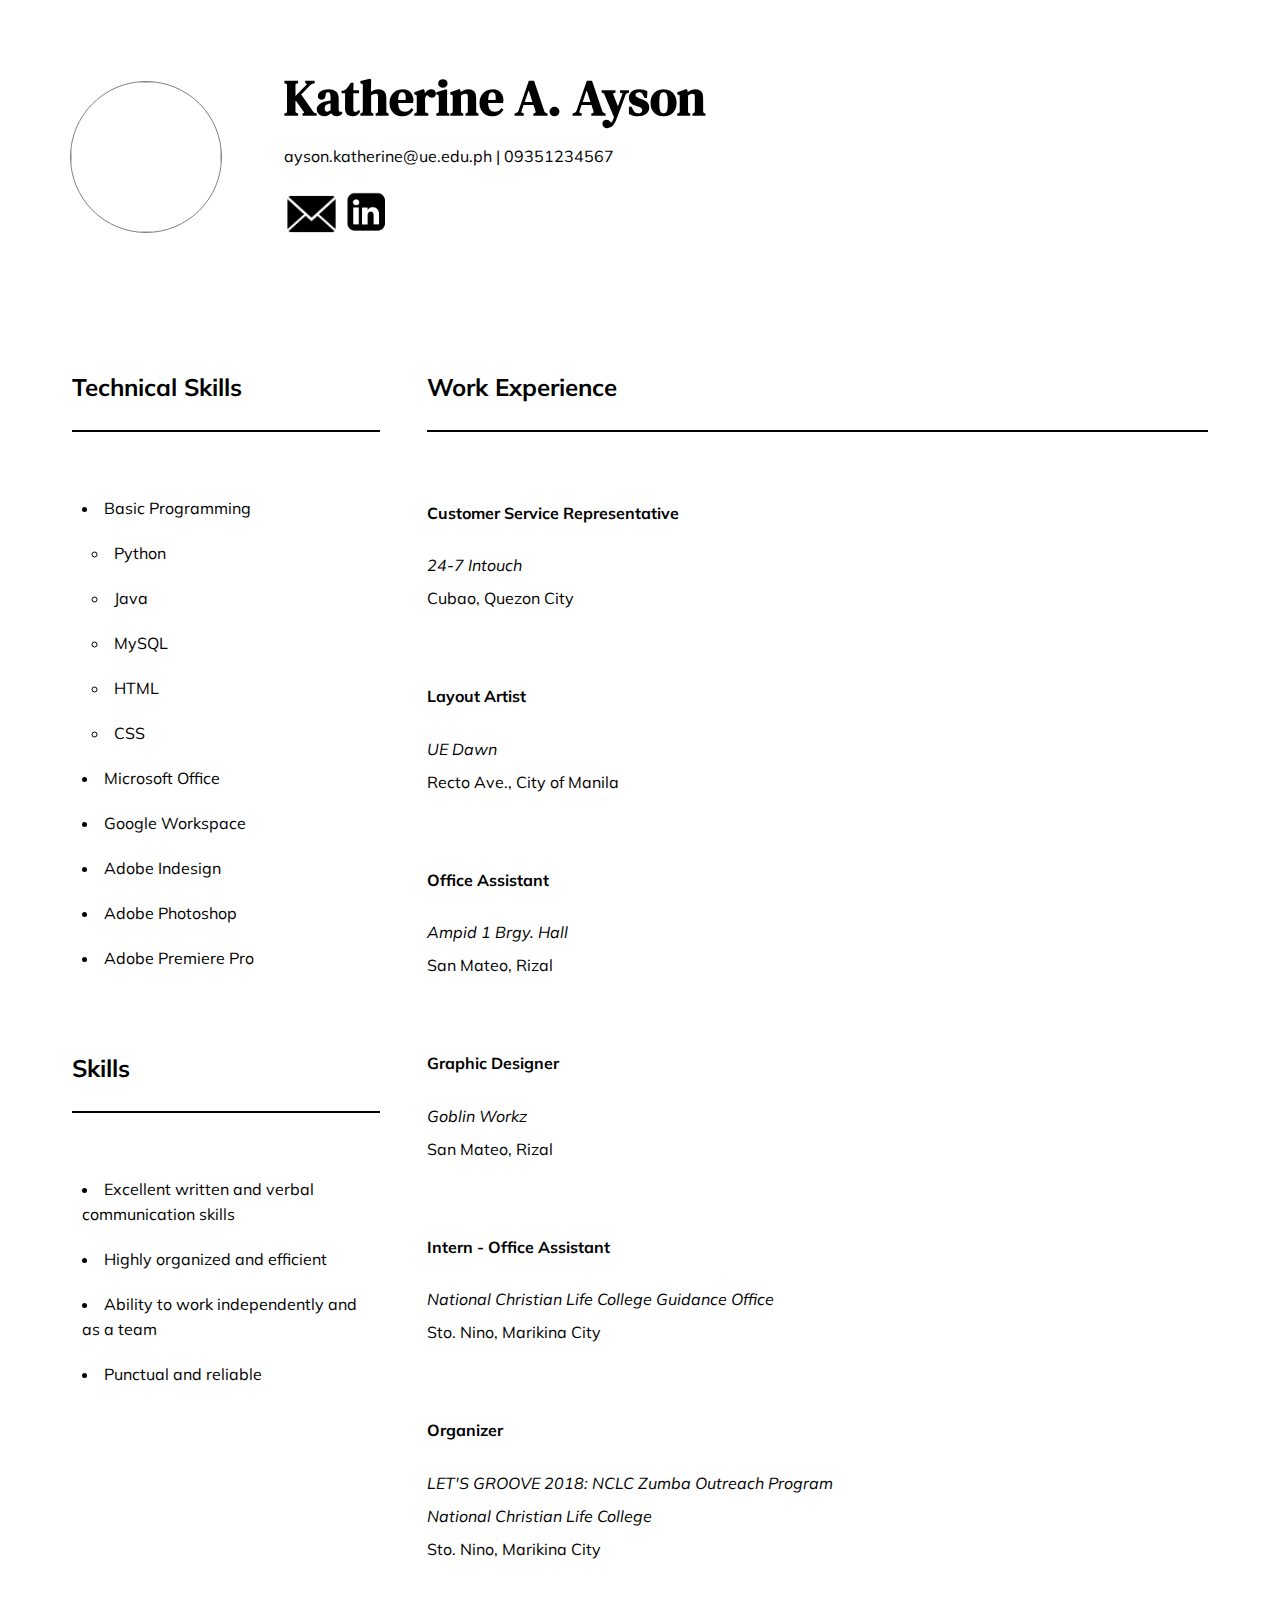
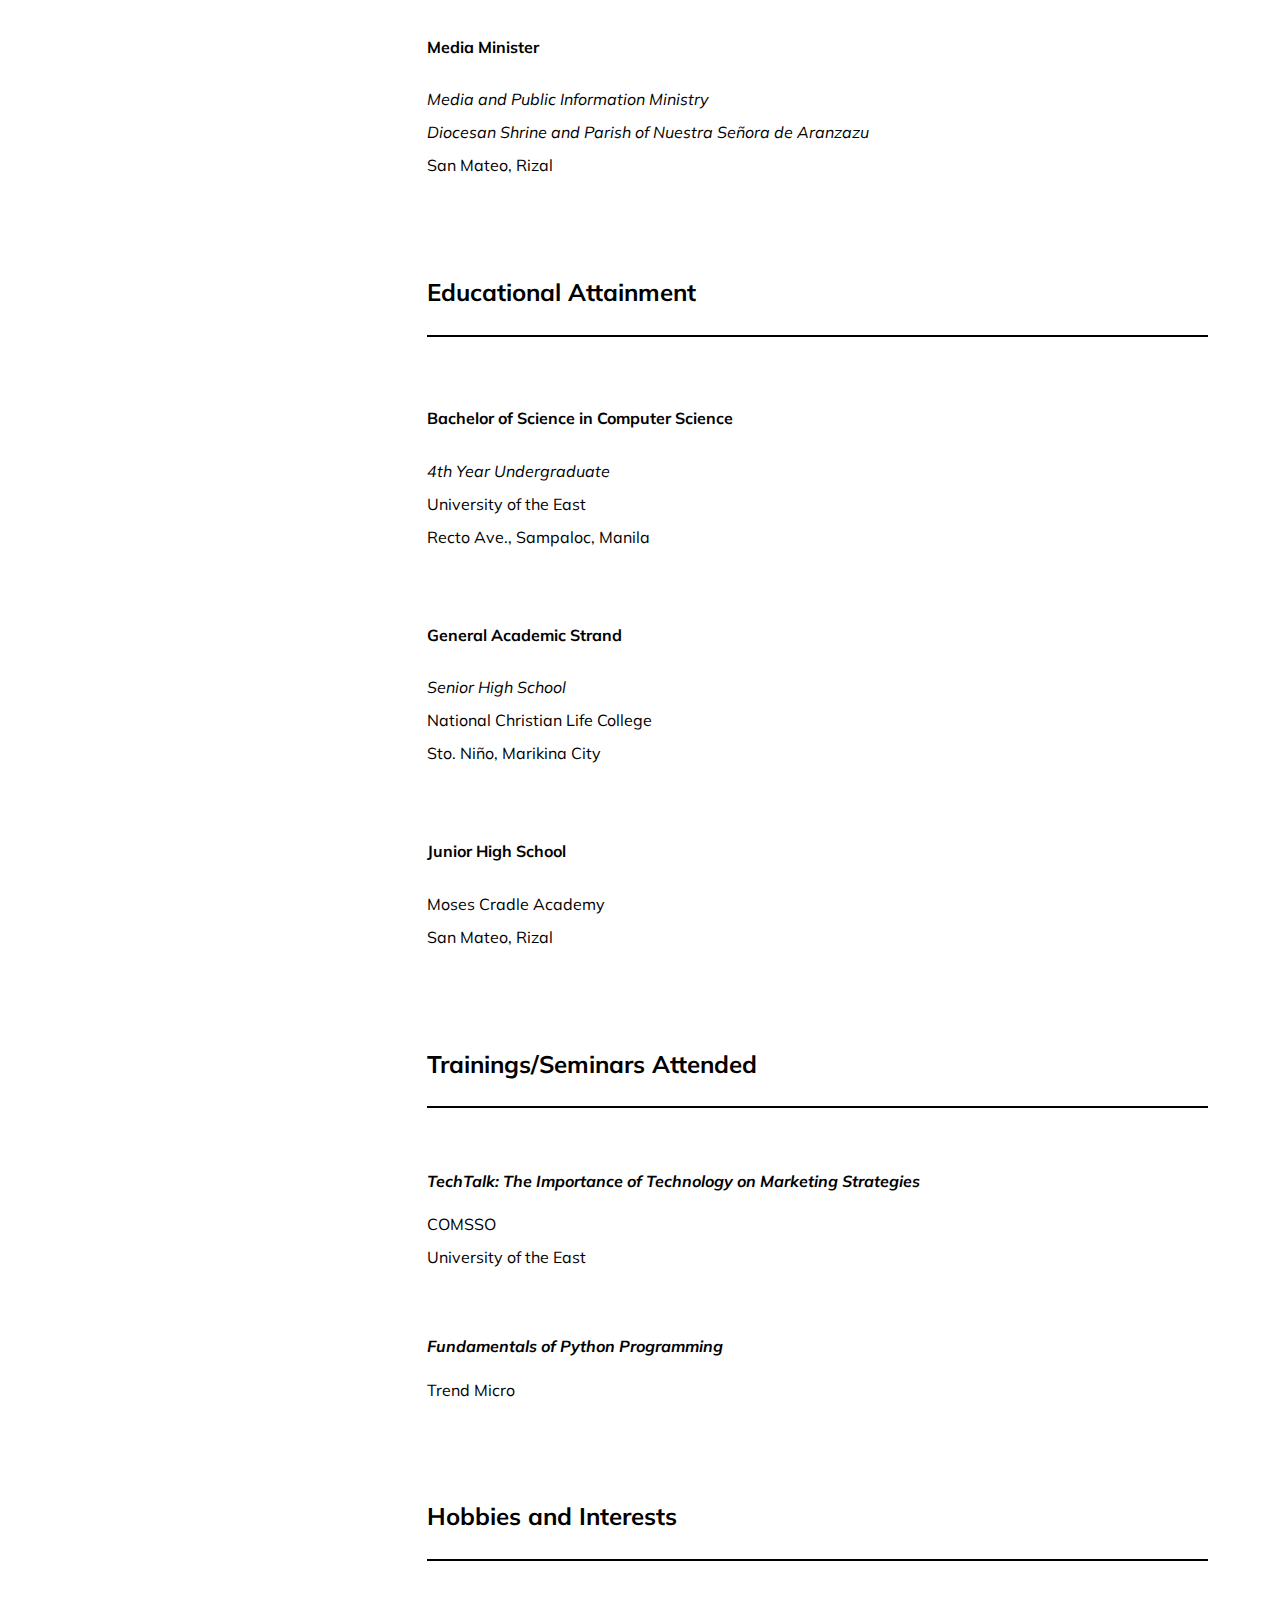
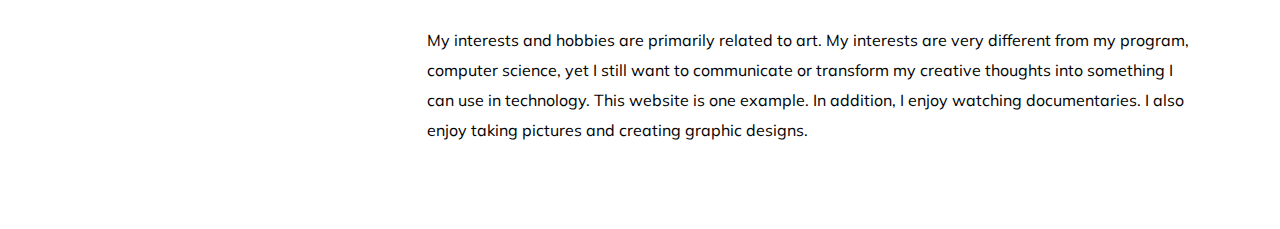
==== index.html @ fe6c997a "Update and rename CV.html to index.html" ====
<!DOCTYPE>
<html lang="en">
<head>
	<title>Resume</title>
	<meta charset="UTF-8">
	<link rel="stylesheet"  type="text/css" href="CV.css">
	<style>
		@import url('https://fonts.googleapis.com/css2?family=DM+Serif+Text:ital@0;1&family=Mulish:wght@200;300;400;500;600;700;800;900;1000&display=swap');
	</style>
</head>
<body>

	<table>
		<tr>
			<td><img src="images/avatar.jpeg" class="avatar"></td>
			<td>
			<h1><br><br>Katherine A. Ayson</h1>
			<p class ="contact_info">ayson.katherine@ue.edu.ph | 	09351234567</p>
			<a style="text-decoration: none;" href="mailto:ayson.katherine@ue.edu.ph" class="message"><img src="email.png" alt="LinkedIn" class="socmed" id="emaillogo"></a>
			<a style="text-decoration: none;" href="https://www.linkedin.com/in/katherineayson/"><img src="linkedin.png" alt="LinkedIn" class="socmed" id="linkedinlogo"></a></p>
			</td>
		</tr>
	</table>
	<div id="container">  
		<div class="div1">
			<h2>Technical Skills</h2>
			<hr>
			<br>
			<ul>
				<li class="a">Basic Programming</li>
				<ul>
					<li>Python</li>
					<li>Java</li>
					<li>MySQL</li>
					<li>HTML</li>
					<li>CSS</li>
				</ul>
				<li class="a">Microsoft Office</li>
				<li class="a">Google Workspace</li>
				<li class="a">Adobe Indesign</li>
				<li class="a">Adobe Photoshop</li>
				<li class="a">Adobe Premiere Pro</li>
			</ul>
			<br>
			<h2>Skills</h2>
			<hr>
			<br>
			<ul>
				<li>Excellent written and verbal communication skills</li>
				<li>Highly organized and efficient</li>
				<li> Ability to work independently and as a team</li>
				<li>Punctual and reliable</li>
			</ul><br>
	  

			<br>
			
		</div>
			
		<div class="div2"> 
			<h2>Work Experience</h2>
			<hr>
			<br>
			
			<h4>Customer Service Representative</h4> 
			<p class ="company">24-7 Intouch</p>
			<p class ="place">Cubao, Quezon City</p><br>
		 
			<h4>Layout Artist</h4> 
			<p class ="company">UE Dawn</p>
			<p class ="place">Recto Ave., City of Manila</p><br>	 
			
			<h4>Office Assistant</h4>
			<p class ="company">Ampid 1 Brgy. Hall</p>
			<p class ="place">San Mateo, Rizal</p><br>
		 
			<h4>Graphic Designer</h4>
			<p class ="company">Goblin Workz</p>
			<p class ="place">San Mateo, Rizal</p><br>
			 
			<h4>Intern - Office Assistant</h4>
			<p class ="company">National Christian Life College Guidance Office</p>
			<p class ="place">Sto. Nino, Marikina City</p><br>
			 
			<h4>Organizer</h4>
			<p class ="company">LET'S GROOVE 2018: NCLC Zumba Outreach Program</p>
			<p class ="company">National Christian Life College</p>
			<p class ="place">Sto. Nino, Marikina City</p><br>
			 
			<h4>Media Minister</h4>
			<p class ="company">Media and Public Information Ministry</p>
			<p class ="company">Diocesan Shrine and Parish of Nuestra Señora de Aranzazu</p>
			<p class ="place">San Mateo, Rizal</p>
			
			<br>
			<br>
			<h2>Educational Attainment</h2>
			<hr>
			<br>
			<h4>Bachelor of Science in Computer Science</h4>
			<p class="grade_level">4th Year Undergraduate</p>
			<p class="school">University of the East</p>
			<p class="place">Recto Ave., Sampaloc, Manila</p><br>
			
			<h4>General Academic Strand</h4>
			<p class="grade_level">Senior High School</p>
			<p class="school">National Christian Life College</p>
			<p class ="place">Sto. Niño, Marikina City</p><br>
			
			<h4>Junior High School</h4>
			<p class="school">Moses Cradle Academy</p>
			<p class ="place">San Mateo, Rizal</p><br>
		
			<br>
			<h2>Trainings/Seminars Attended</h2>
			<hr>
			<br>
			<h4 class="seminars">TechTalk: The Importance of Technology on Marketing Strategies</h4>
			<p class ="org">COMSSO</p>
			<p class ="place"> University of the East </p><br>
			
			<h4 class="seminars">Fundamentals of Python Programming</h4>
			<p class ="org">Trend Micro</p><br>

	  
		
		<br>
			<h2>Hobbies and Interests</h2>
			<hr>
			<br>
			<p style="line-height:30px">My interests and hobbies are primarily related to art. My interests are very different from my program, computer science, yet I still want to communicate or transform my creative thoughts into something I can use in technology. This website is one example.  In addition, I enjoy watching documentaries. I also enjoy taking pictures and creating graphic designs.
			
			</p>
			
		</div>
	</div>
</body>
</html>
---- CV.css ----
body {
  background-color: #ffffff;
  padding: 20px 40px 20px 40px;
  line-height: 30px;
}

.avatar {
  vertical-align: middle;
  width: 150px;
  height: 150px;
  border-radius: 50%;
  border:1px solid gray;
}

.header{
  text-align: center;
}

#container{
  position: relative;
  display: flex;
}

.div1{
  flex: 15%;
  display: block;
  position: relative;
  margin: 5% 2% 0 2%;
  width: 100%;
  height: 100%;
}

.div2{
  flex: 55%;
  display: block;
  position: relative;
  margin: 5% 2% 0 2%;
  width: 40%;
  height: 100%;
  margin-bottom: 30px;
}


/*headings*/
h1{
  font-family: 'DM Serif Text', serif;   
  font-size: 50px;
  line-height: 25px;
  padding-bottom: 0px;
}


h2, h4 {
  font-family: Mulish, Sans-serif; 
  line-height: 25px;
  padding: 10px 10px 10px 0px; 
}



h4.seminars {
  font-family: Mulish, Sans-serif; 
  font-style: italic;
  padding: 1px 1px 1px 0px;
  line-height: 25px;	
}


p {
  font-family: Mulish, Sans-serif; 
  line-height: 25px;
  padding: 10px 10px 10px 0px;	
	
}


p.contact_info {
  font-family: Mulish, Sans-serif; 
  padding: 0px;
  
}

td {
  padding: 5px 40px 5px 20px;
  vertical-align: middle;
  text-align: left;
  font-family: Muli, Sans-serif; 
}

#emaillogo{
  vertical-align: middle;
  width: 55px;
  height: 58px;
  background-color: no;
  padding-left: -3px;
}

#linkedinlogo {
  vertical-align: middle;
  width: 47px;
  height: 47px;
  background-color: no;
  padding-left: -3px;
}

p.company, p.grade_level {
  font-family: Mulish, Sans-serif; 
  font-style: italic;
  line-height: 15px;
  padding: 1px 1px 1px 0px;
}

p.place, p.school, p.org {
  font-family: Mulish, Sans-serif; 
  line-height: 15px;
  padding: 1px 1px 1px 0px;

}


hr {
  border: 1px solid black;
}

ul{
  font-family: Mulish, Sans-serif; 
  line-height: 25px;
  padding: 0px 0px 0px 10px;
}

li{
  font-family: Mulish, Sans-serif; 
  list-style-position: inside;
  padding: 10px 10px 10px 0px;
}

.message {
  font-family: Mulish, Sans-serif;
  color: black;
  font-size: 14px;
  background: linear-gradient(0deg, gainsboro, gainsboro) no-repeat right bottom / 0 var(--bg-h);
  transition: background-size 350ms;
  --bg-h: 100%;
  text-decoration:none;
}

.back {
  font-family: Mulish, Sans-serif;
  color: black;
  font-size: 14px;
  background: linear-gradient(0deg, gray, gray) no-repeat right bottom / 0 var(--bg-h);
  transition: background-size 350ms;
  --bg-h: 100%;
  text-decoration:none;
  padding-bottom: 2px;
  --bg-h: 2px;
  color: inherit;
  line-height: 2.5;
}


a.back:where(:hover, :focus-visible) {
  background-size: 100% var(--bg-h);
  background-position-x: left;
}


a.message:where(:hover, :focus-visible) {
  background-size: 100% var(--bg-h);
  background-position-x: left;
}
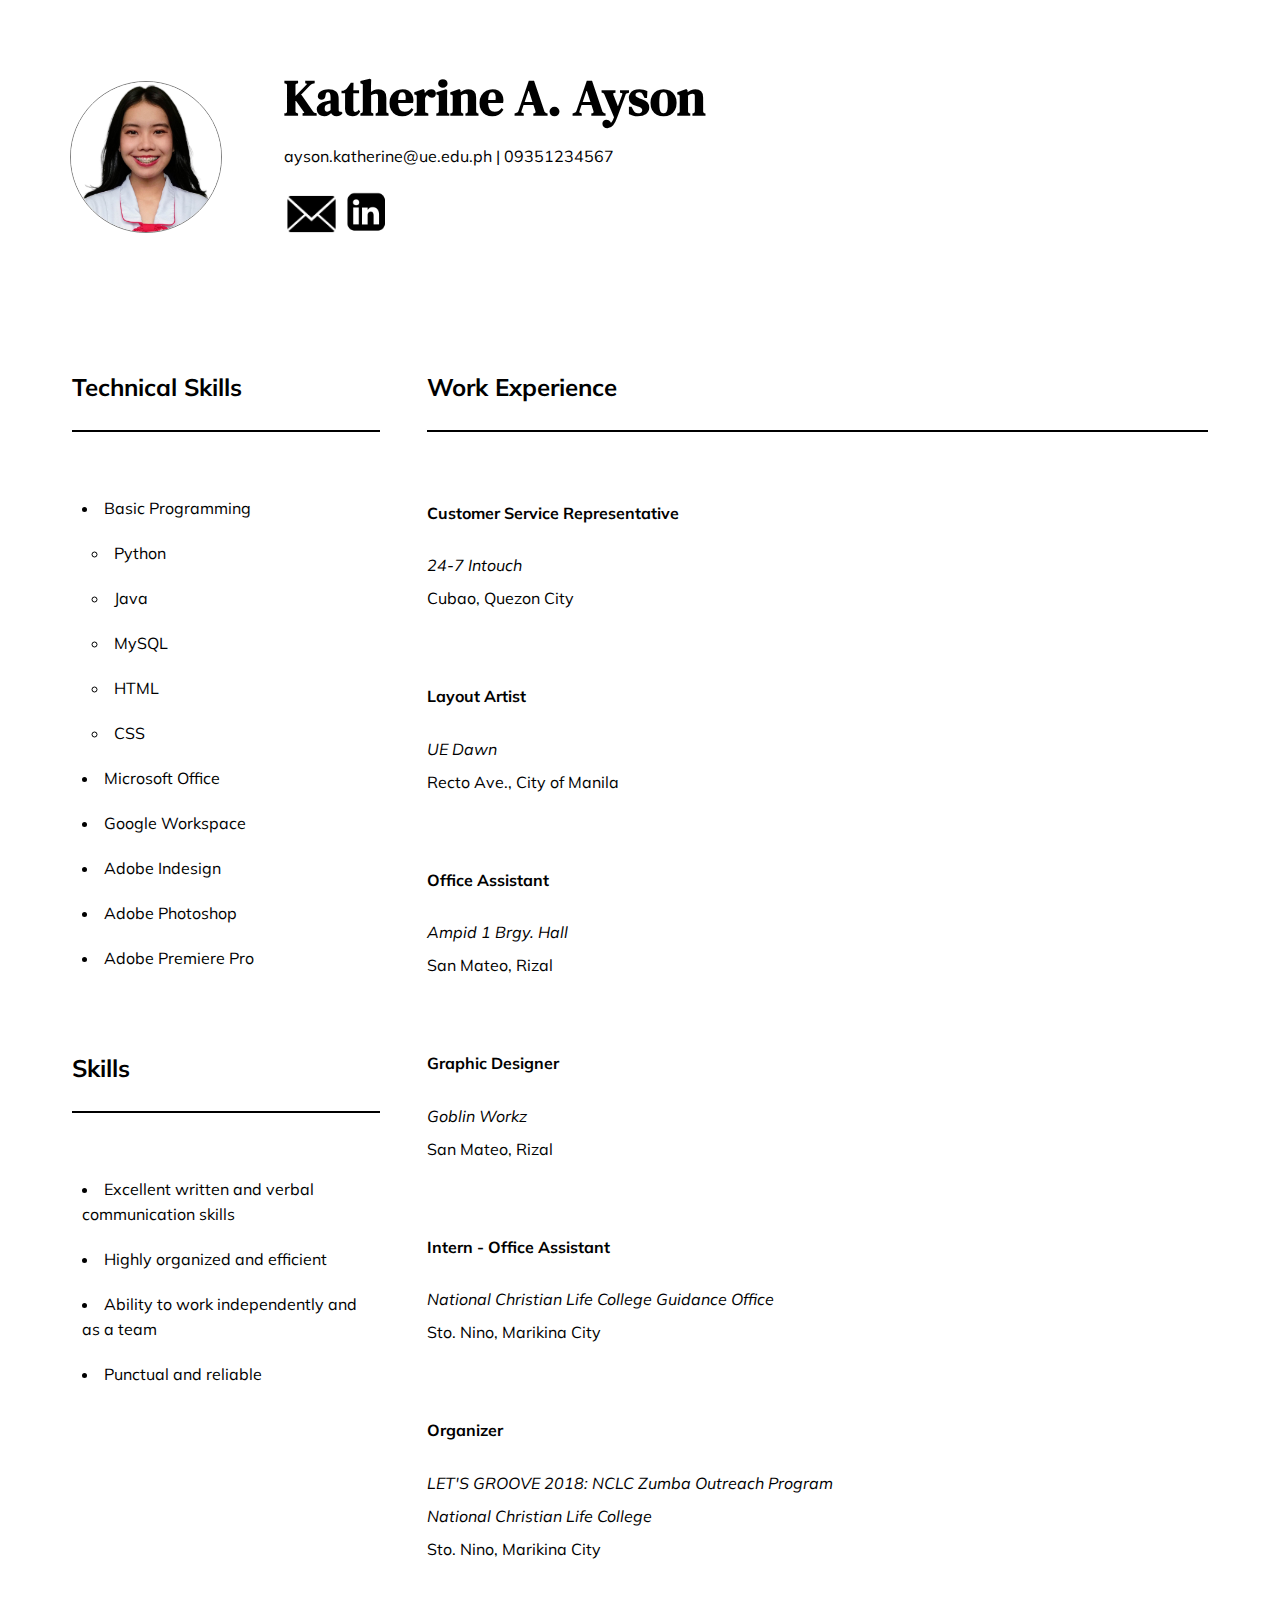
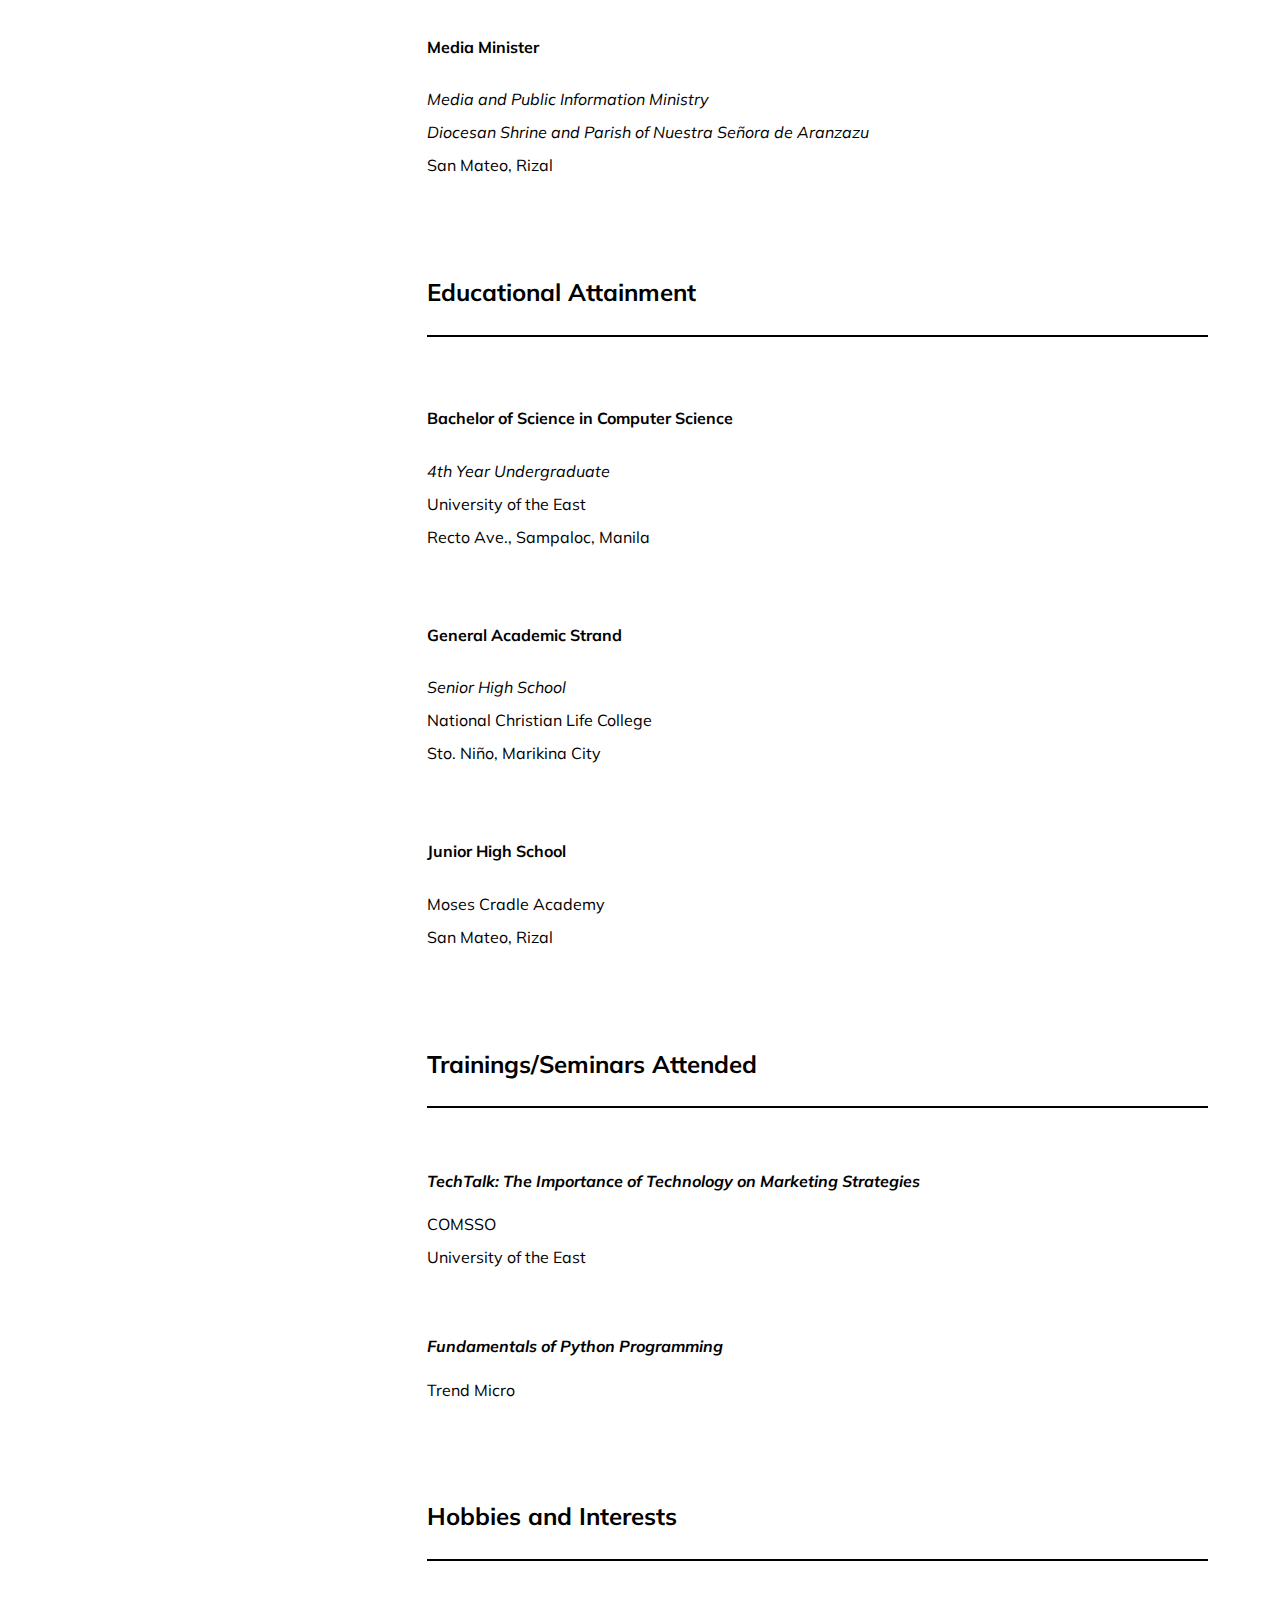
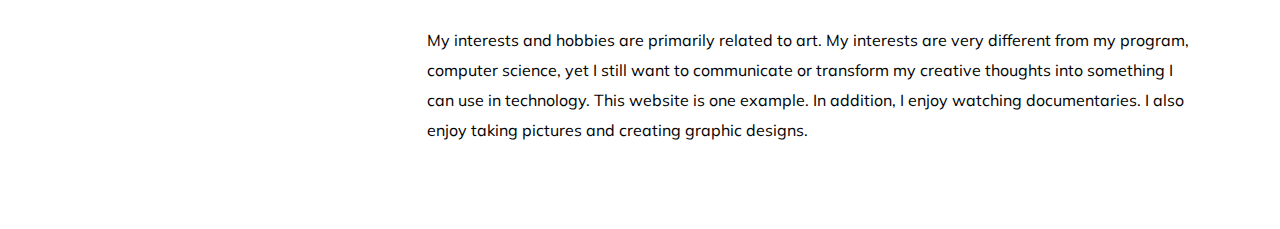
==== commit 999aff25: "Update index.html" ====
--- a/index.html
+++ b/index.html
@@ -12,7 +12,7 @@
 
 	<table>
 		<tr>
-			<td><img src="images/avatar.jpeg" class="avatar"></td>
+			<td><img src="kat.png" class="avatar"></td>
 			<td>
 			<h1><br><br>Katherine A. Ayson</h1>
 			<p class ="contact_info">ayson.katherine@ue.edu.ph | 	09351234567</p>
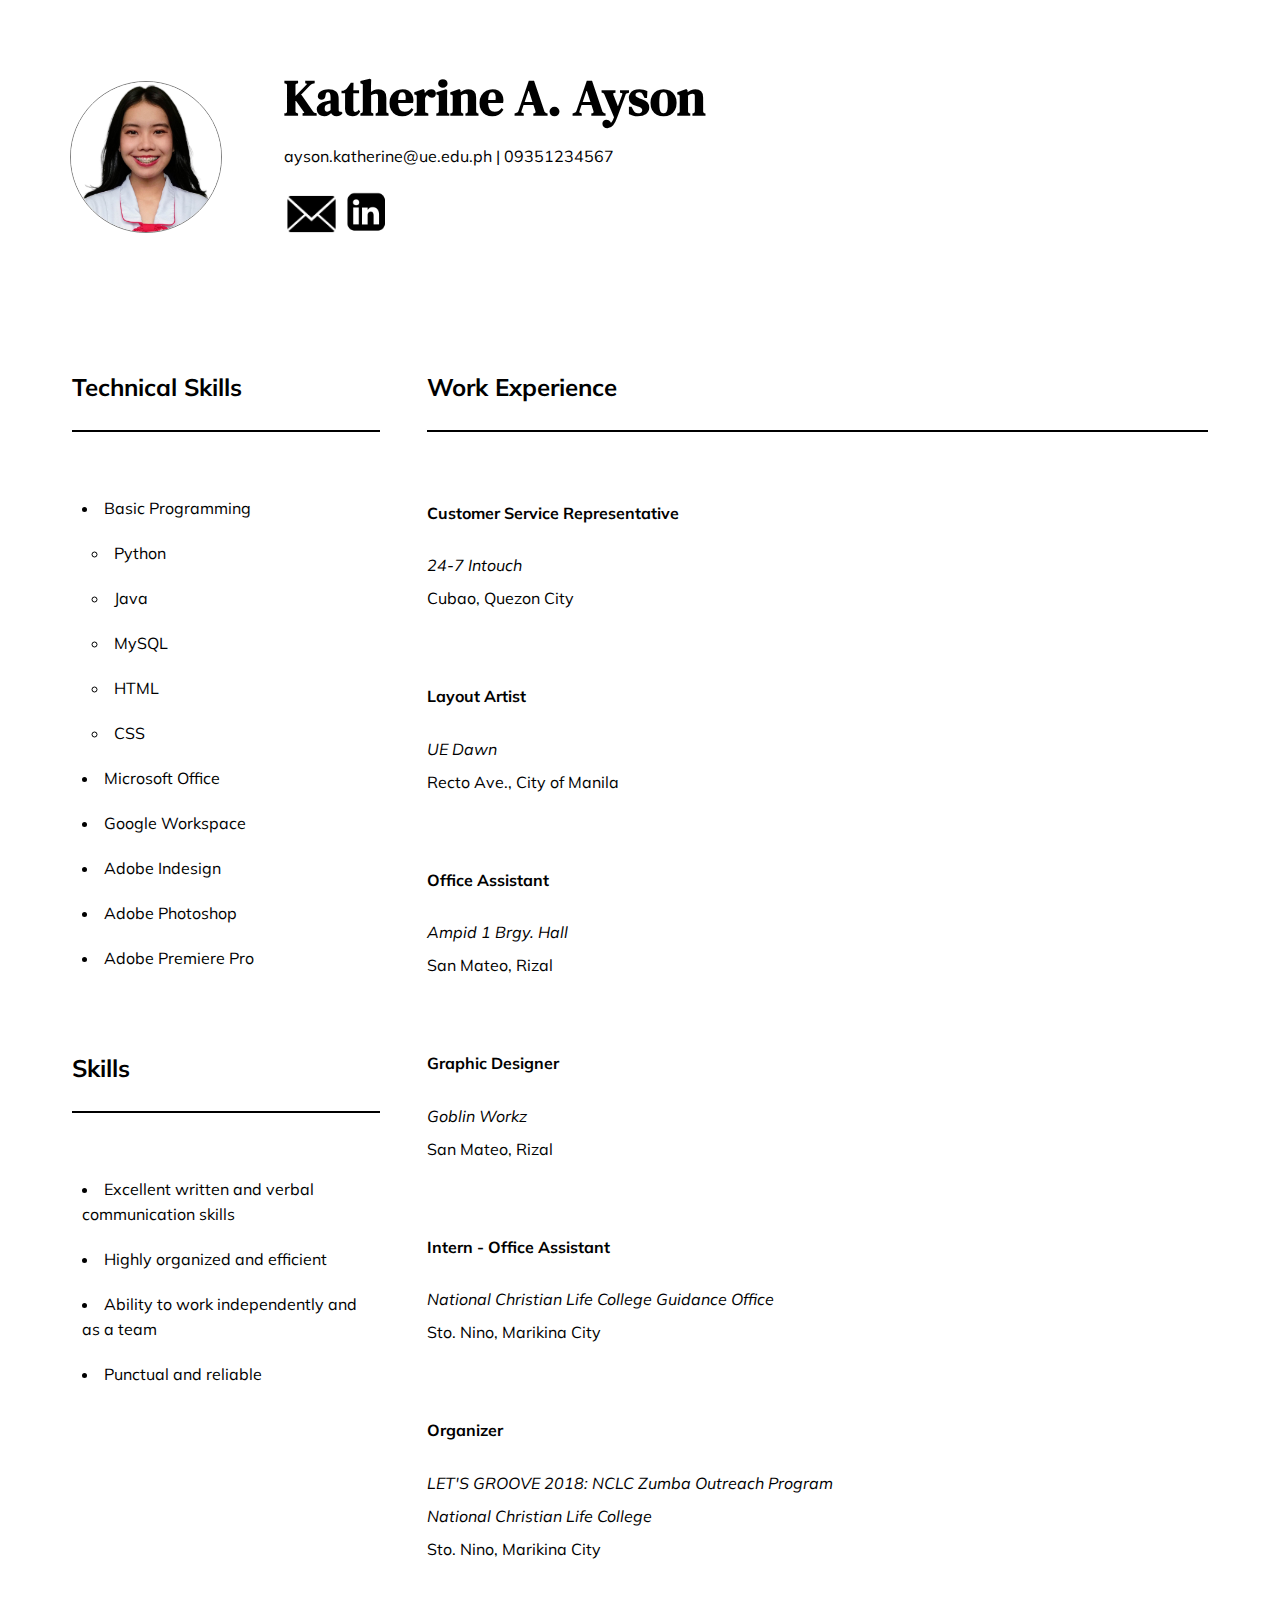
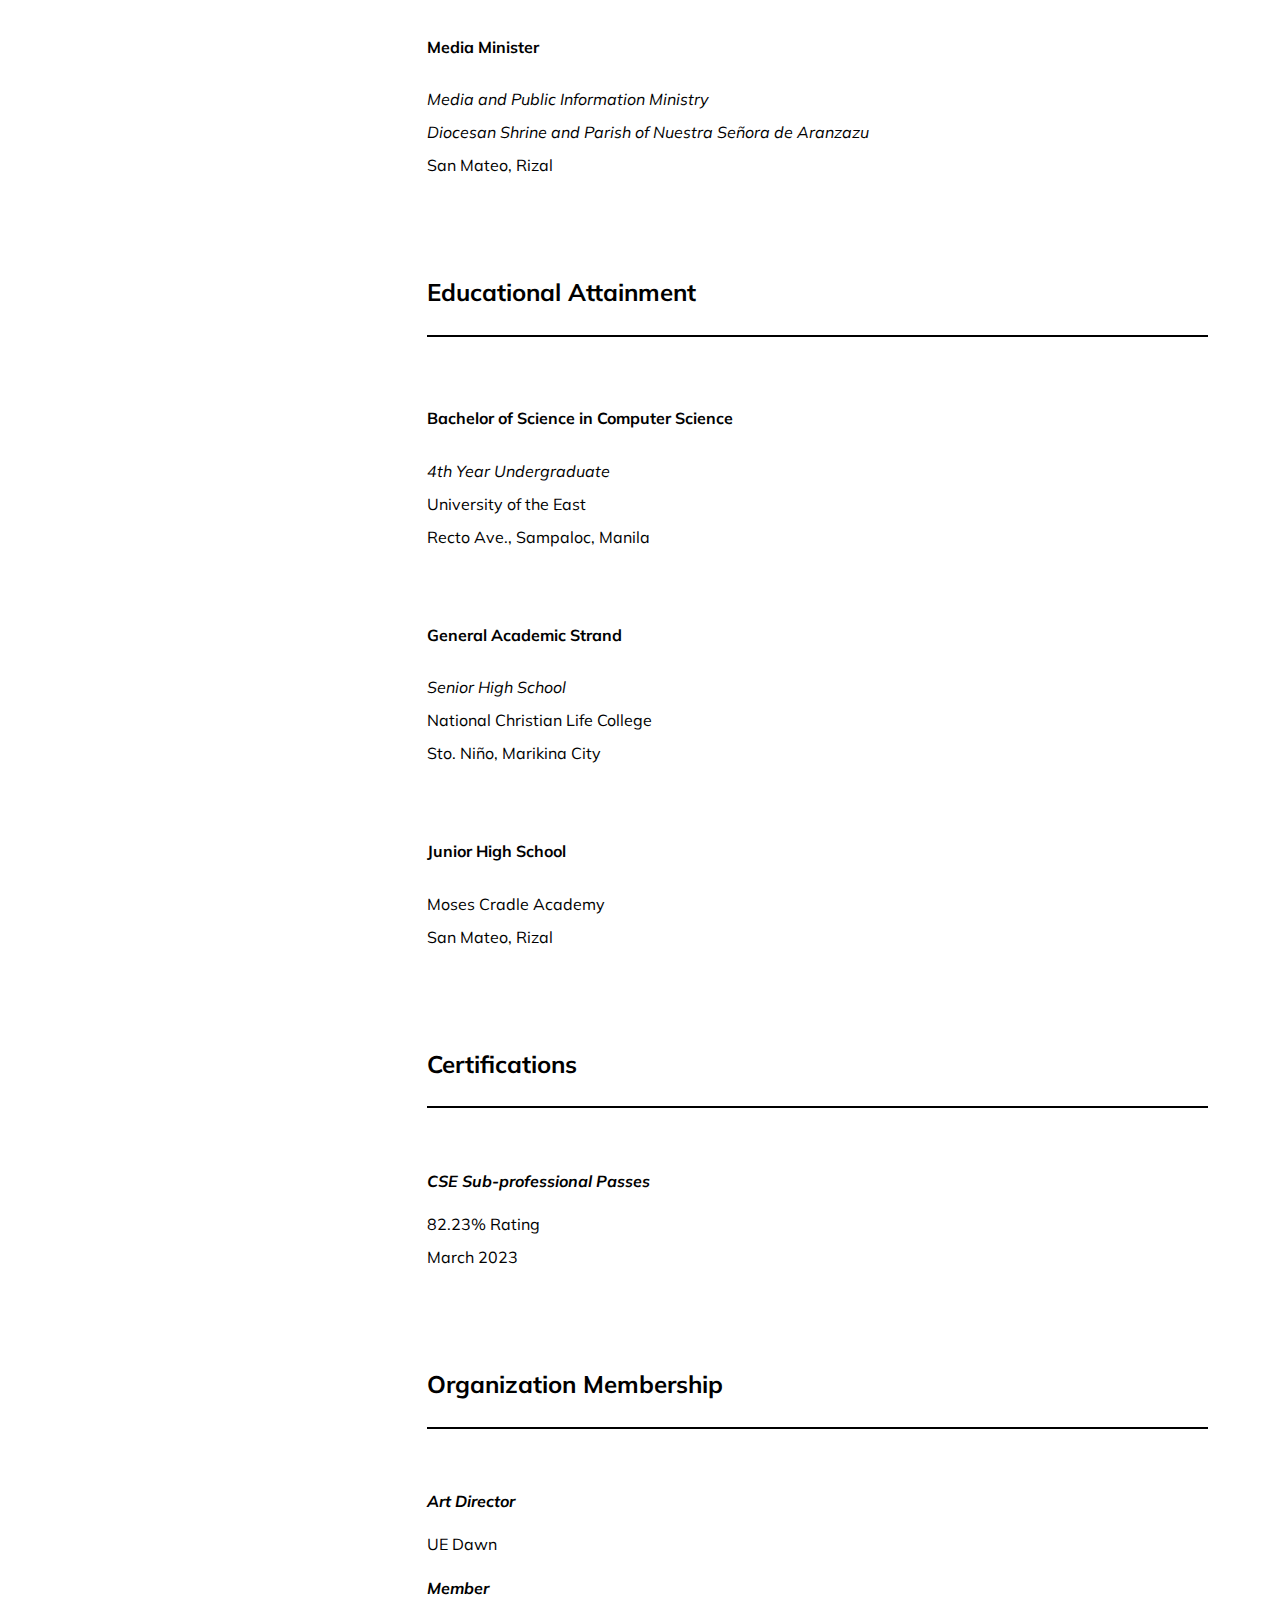
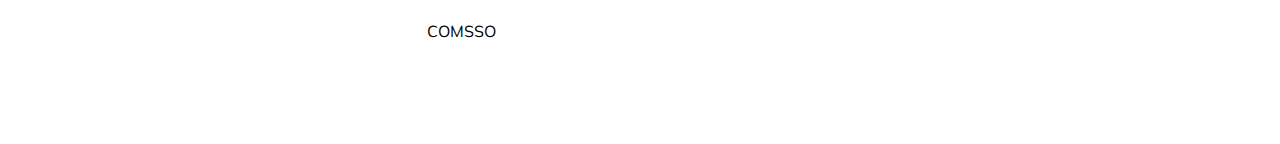
==== commit e860bc4a: "Update index.html" ====
--- a/index.html
+++ b/index.html
@@ -112,25 +112,21 @@
 			<p class ="place">San Mateo, Rizal</p><br>
 		
 			<br>
-			<h2>Trainings/Seminars Attended</h2>
+			<h2>Certifications</h2>
 			<hr>
 			<br>
-			<h4 class="seminars">TechTalk: The Importance of Technology on Marketing Strategies</h4>
-			<p class ="org">COMSSO</p>
-			<p class ="place"> University of the East </p><br>
-			
-			<h4 class="seminars">Fundamentals of Python Programming</h4>
-			<p class ="org">Trend Micro</p><br>
-
-	  
-		
-		<br>
-			<h2>Hobbies and Interests</h2>
+			<h4 class="seminars">CSE Sub-professional Passes</h4>
+			<p class ="org">82.23% Rating</p>
+			<p class ="place">March 2023</p><br>
+			<br>
+			<h2>Organization Membership</h2>
 			<hr>
 			<br>
-			<p style="line-height:30px">My interests and hobbies are primarily related to art. My interests are very different from my program, computer science, yet I still want to communicate or transform my creative thoughts into something I can use in technology. This website is one example.  In addition, I enjoy watching documentaries. I also enjoy taking pictures and creating graphic designs.
-			
-			</p>
+			<h4 class="seminars">Art Director</h4>
+			<p class ="org">UE Dawn</p>
+			<h4 class="seminars">Member</h4>
+			<p class ="org">COMSSO</p>
+			<br>
 			
 		</div>
 	</div>
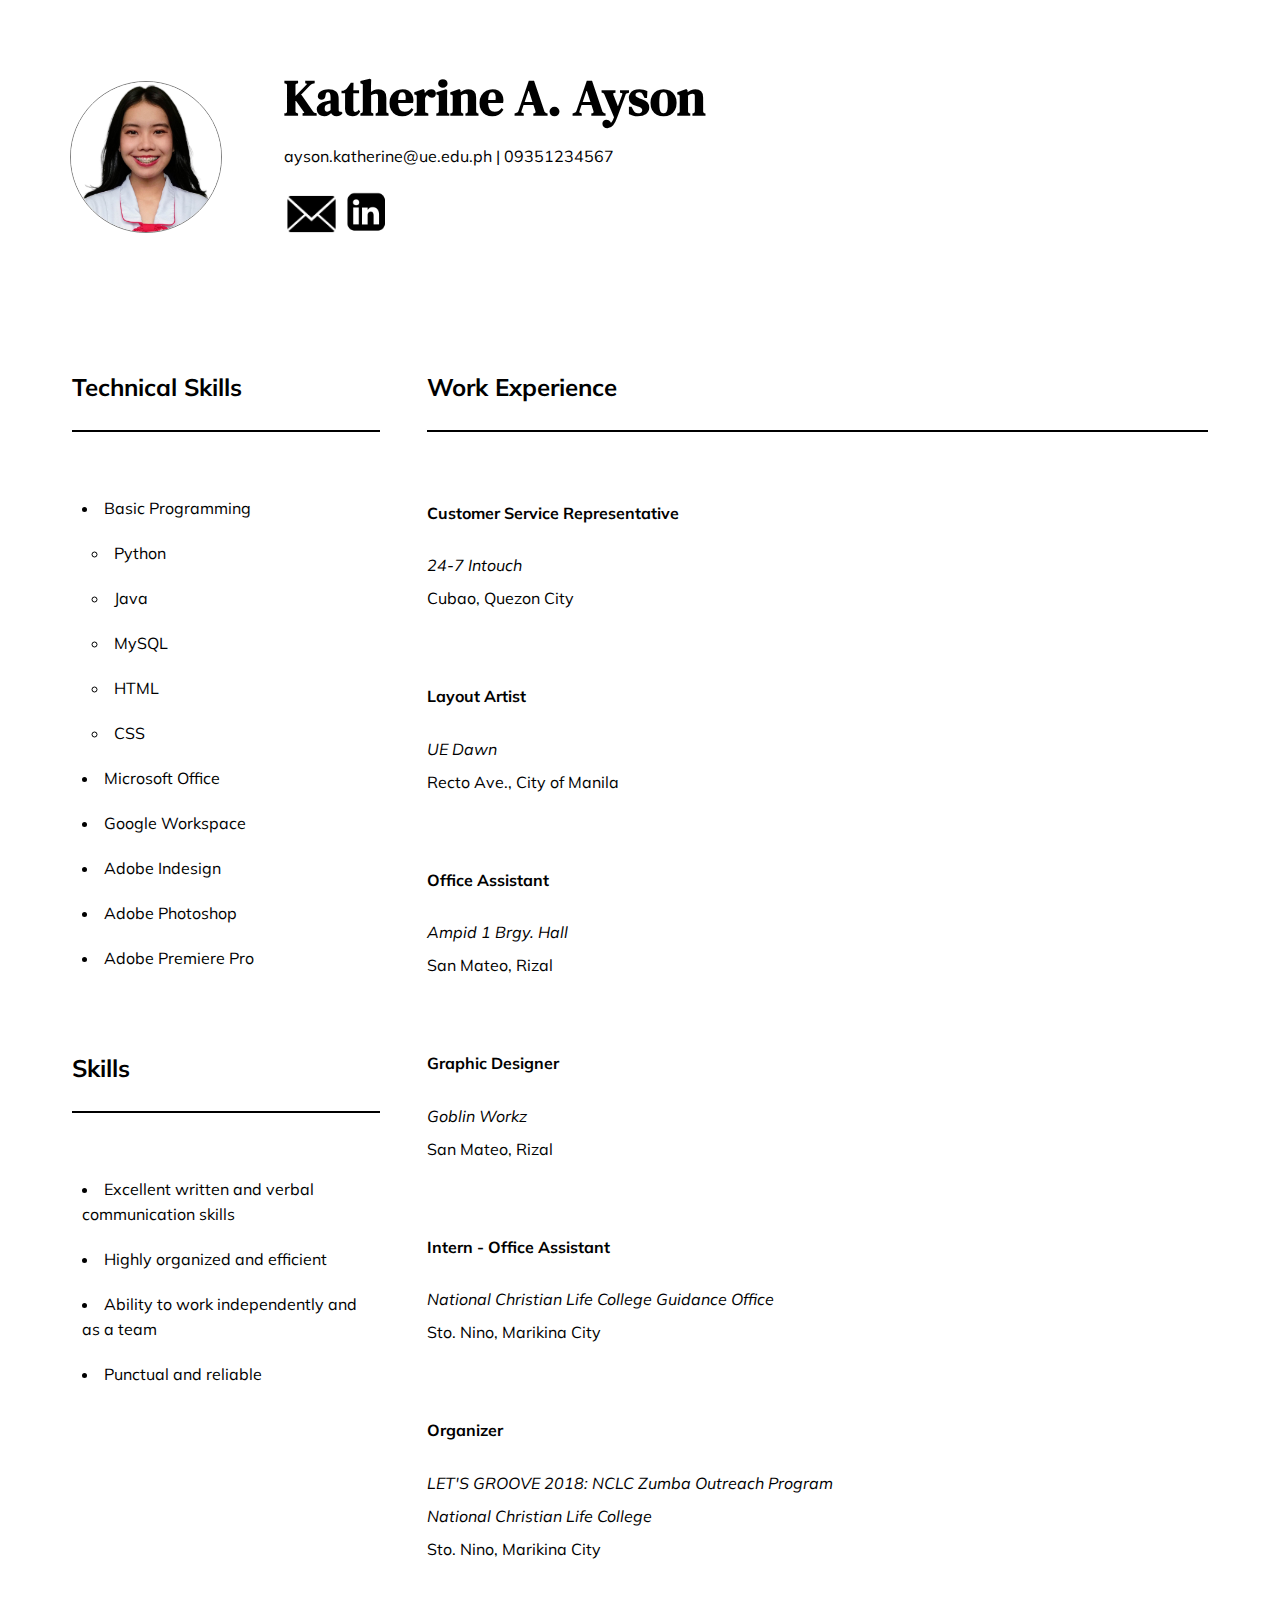
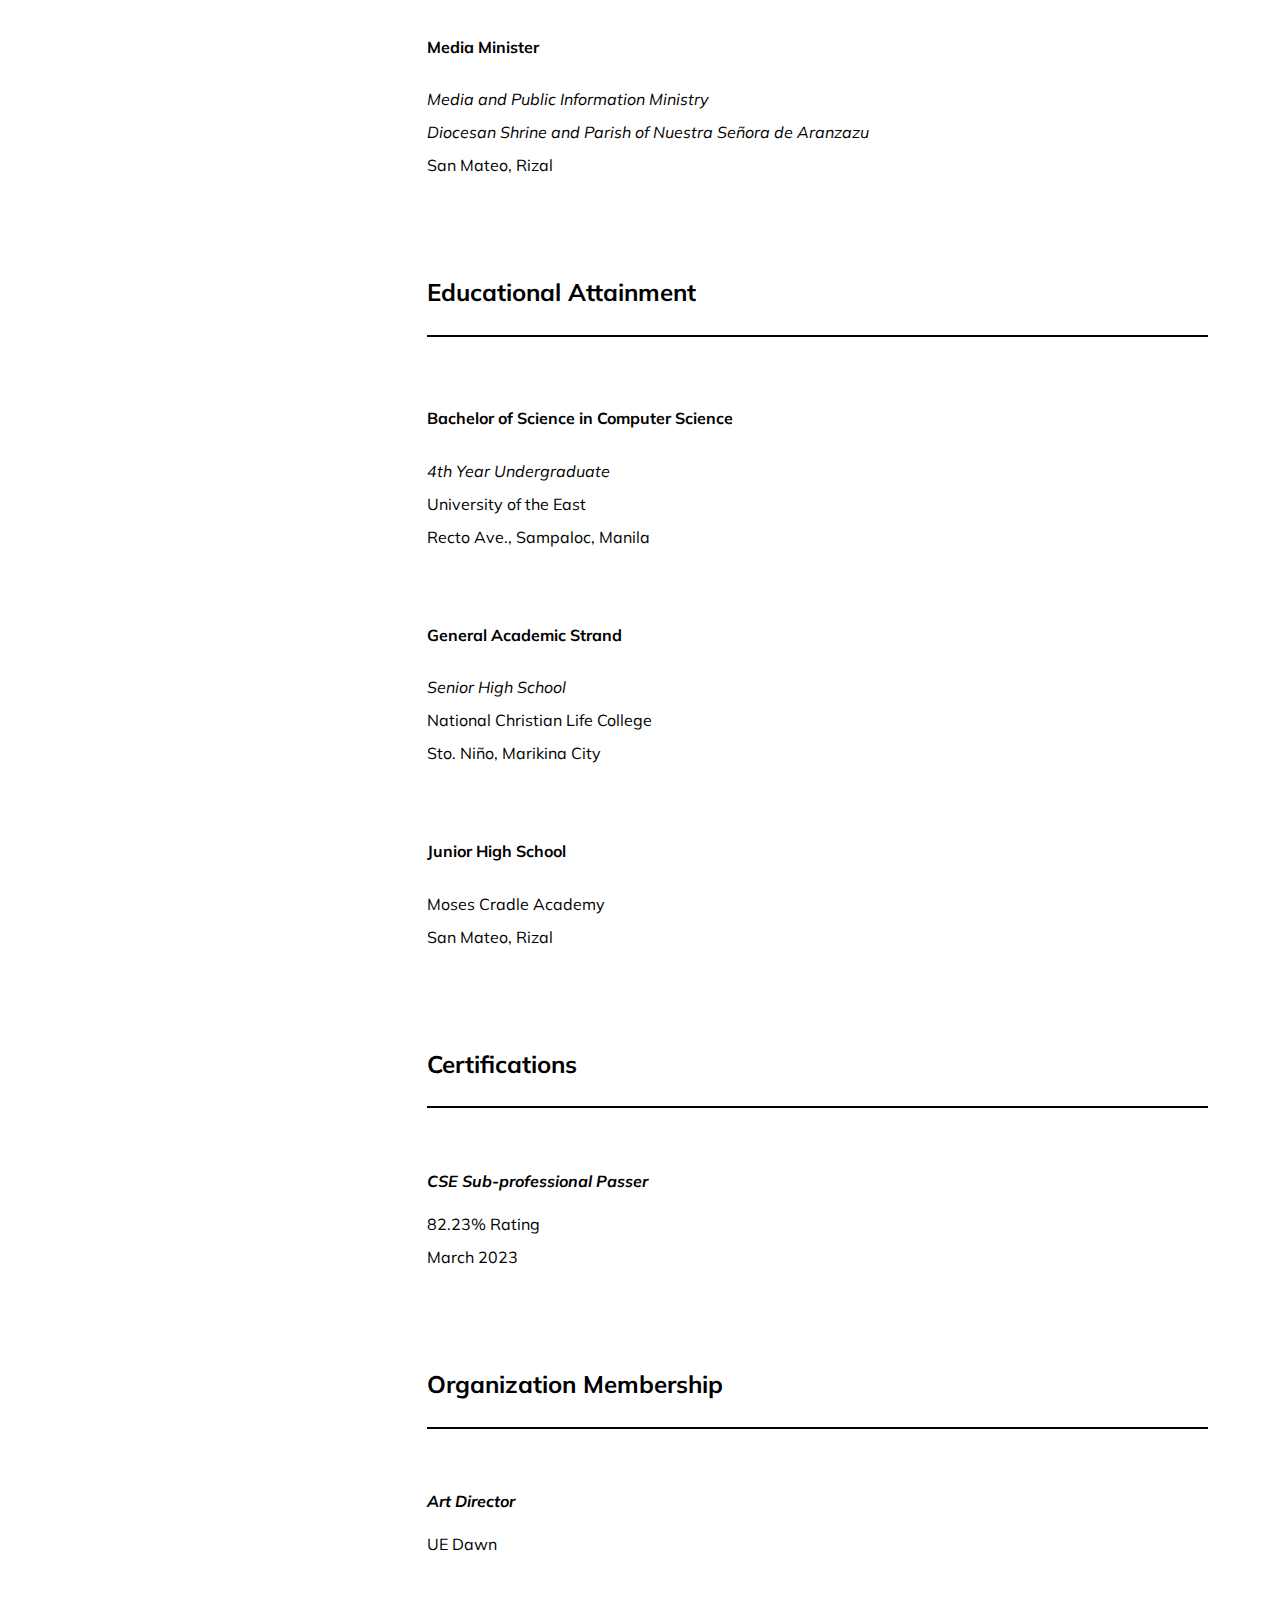
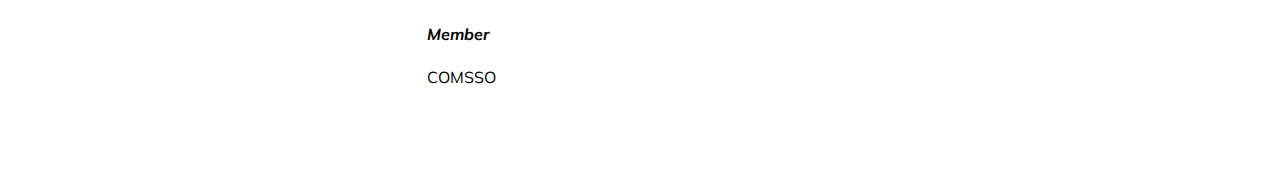
==== commit e10d97cc: "Update index.html" ====
--- a/index.html
+++ b/index.html
@@ -115,7 +115,7 @@
 			<h2>Certifications</h2>
 			<hr>
 			<br>
-			<h4 class="seminars">CSE Sub-professional Passes</h4>
+			<h4 class="seminars">CSE Sub-professional Passer</h4>
 			<p class ="org">82.23% Rating</p>
 			<p class ="place">March 2023</p><br>
 			<br>
@@ -123,7 +123,7 @@
 			<hr>
 			<br>
 			<h4 class="seminars">Art Director</h4>
-			<p class ="org">UE Dawn</p>
+			<p class ="org">UE Dawn</p><br>
 			<h4 class="seminars">Member</h4>
 			<p class ="org">COMSSO</p>
 			<br>
